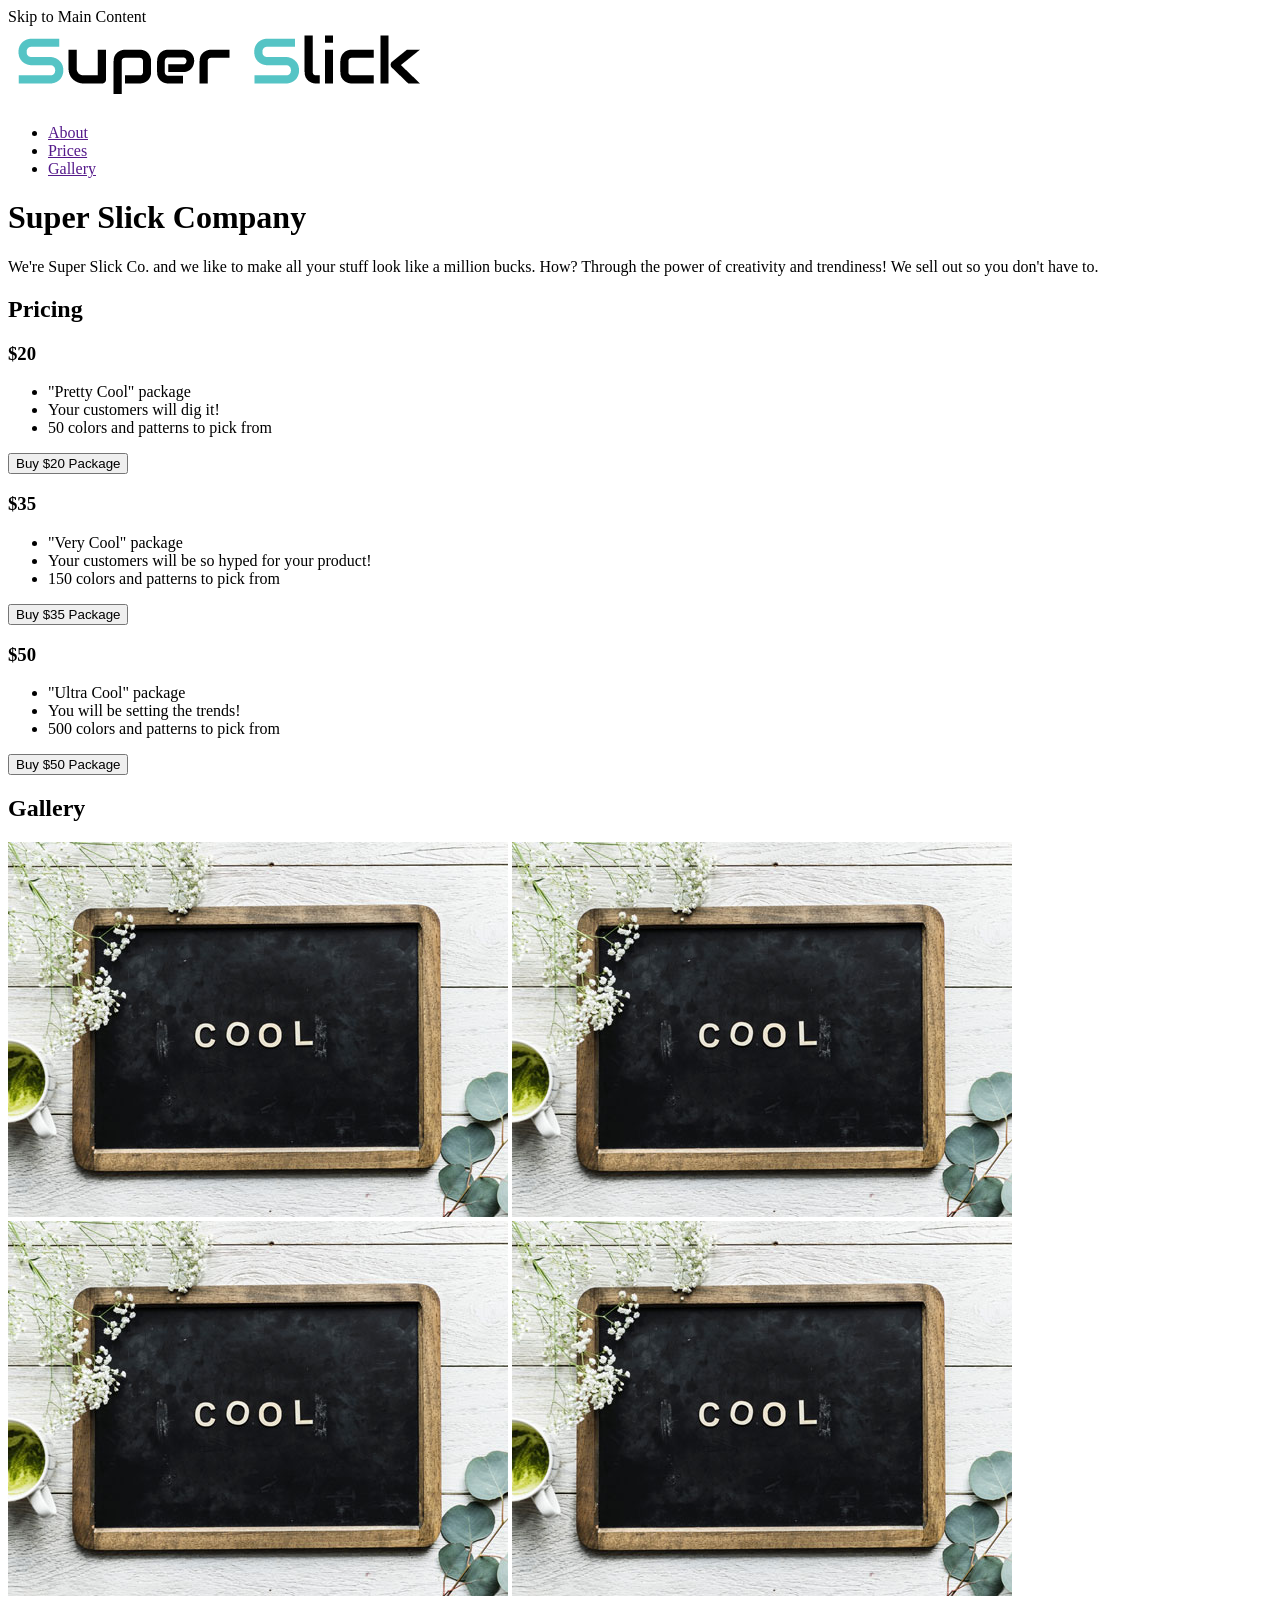
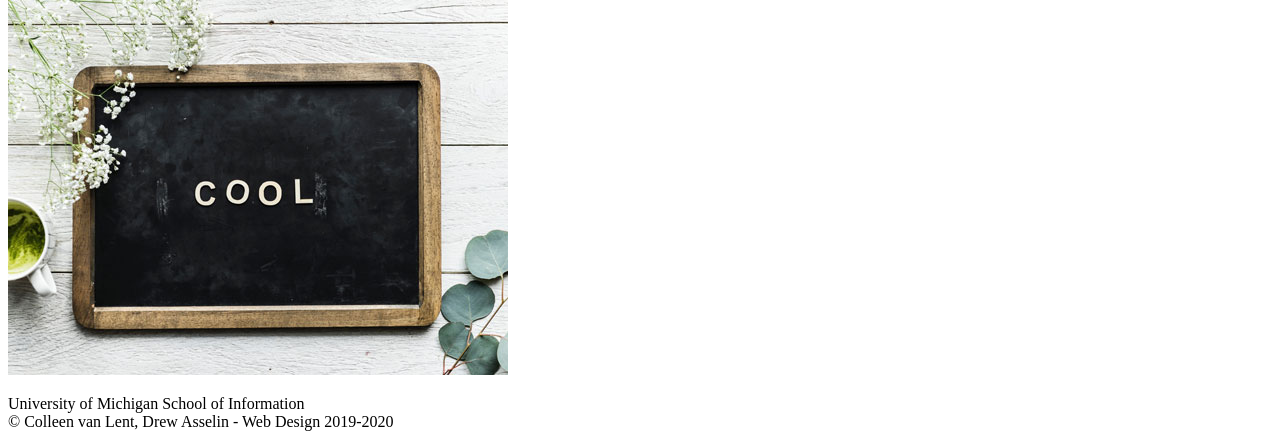
==== homework.html @ a04f10bb "Add files via upload" ====
<!DOCTYPE html>
<html lang="en">
  <head>
    <meta charset="utf-8">

   <title>Super Slick Company</title>
  </head>
  <body>
    <a class = "skip">Skip to Main Content</a>
    <header>
      <img src="images/logo.png" alt="" id = "logo">
      <nav>
        <ul class="nav_links">
          <li class="nav_item"><a href="">About</a></li>
          <li class="nav_item"><a href="">Prices</a></li>
          <li class="nav_item"><a href="">Gallery</a></li>
        </ul>
    </nav>
  </header>
  <main class="about" id="skip">
    <h1>Super Slick Company</h1>

    <p>We're Super Slick Co. and we like to make all your stuff look like a million bucks. How? Through the power of creativity and trendiness! We sell out so you don't have to.</p>

    <h2 id = "pricing">Pricing</h2>
      <div class="pricing">
        <div class="card">
          <header><h3>$20</h3></header>
          <ul>
            <li>"Pretty Cool" package</li>
            <li>Your customers will dig it!</li>
            <li>50 colors and patterns to pick from</li>
          </ul>
          <button>Buy $20 Package</button>
        </div>
        <div class="card card_big">
          <header><h3>$35</h3></header>
          <ul>
            <li>"Very Cool" package</li>
            <li>Your customers will be so hyped for your product!</li>
            <li>150 colors and patterns to pick from</li>
          </ul>
          <button>Buy $35 Package</button>
        </div>
        <div class="card">
          <header><h3>$50</h3></header>
          <ul>
            <li>"Ultra Cool" package</li>
            <li>You will be setting the trends!</li>
            <li>500 colors and patterns to pick from</li>
          </ul>
          <button>Buy $50 Package</button>
        </div>
      </div>

      <h2 id = "gallery">Gallery</h2>
        <div class="gallery"> 
          <img id="image1" src="images/sample.jpg" alt="" />
          <img id="image2" src="images/sample.jpg" alt="" />
          <img id="image3" src="images/sample.jpg" alt="" />
          <img id="image4" src="images/sample.jpg" alt="" />
          <img id="image5" src="images/sample.jpg" alt="" />
        </div>
      </main>

    <footer>
      <p>University of Michigan School of Information <br/>
        &copy; Colleen van Lent, Drew Asselin - Web Design 2019-2020</p>
    </footer>
  </body>
</html>
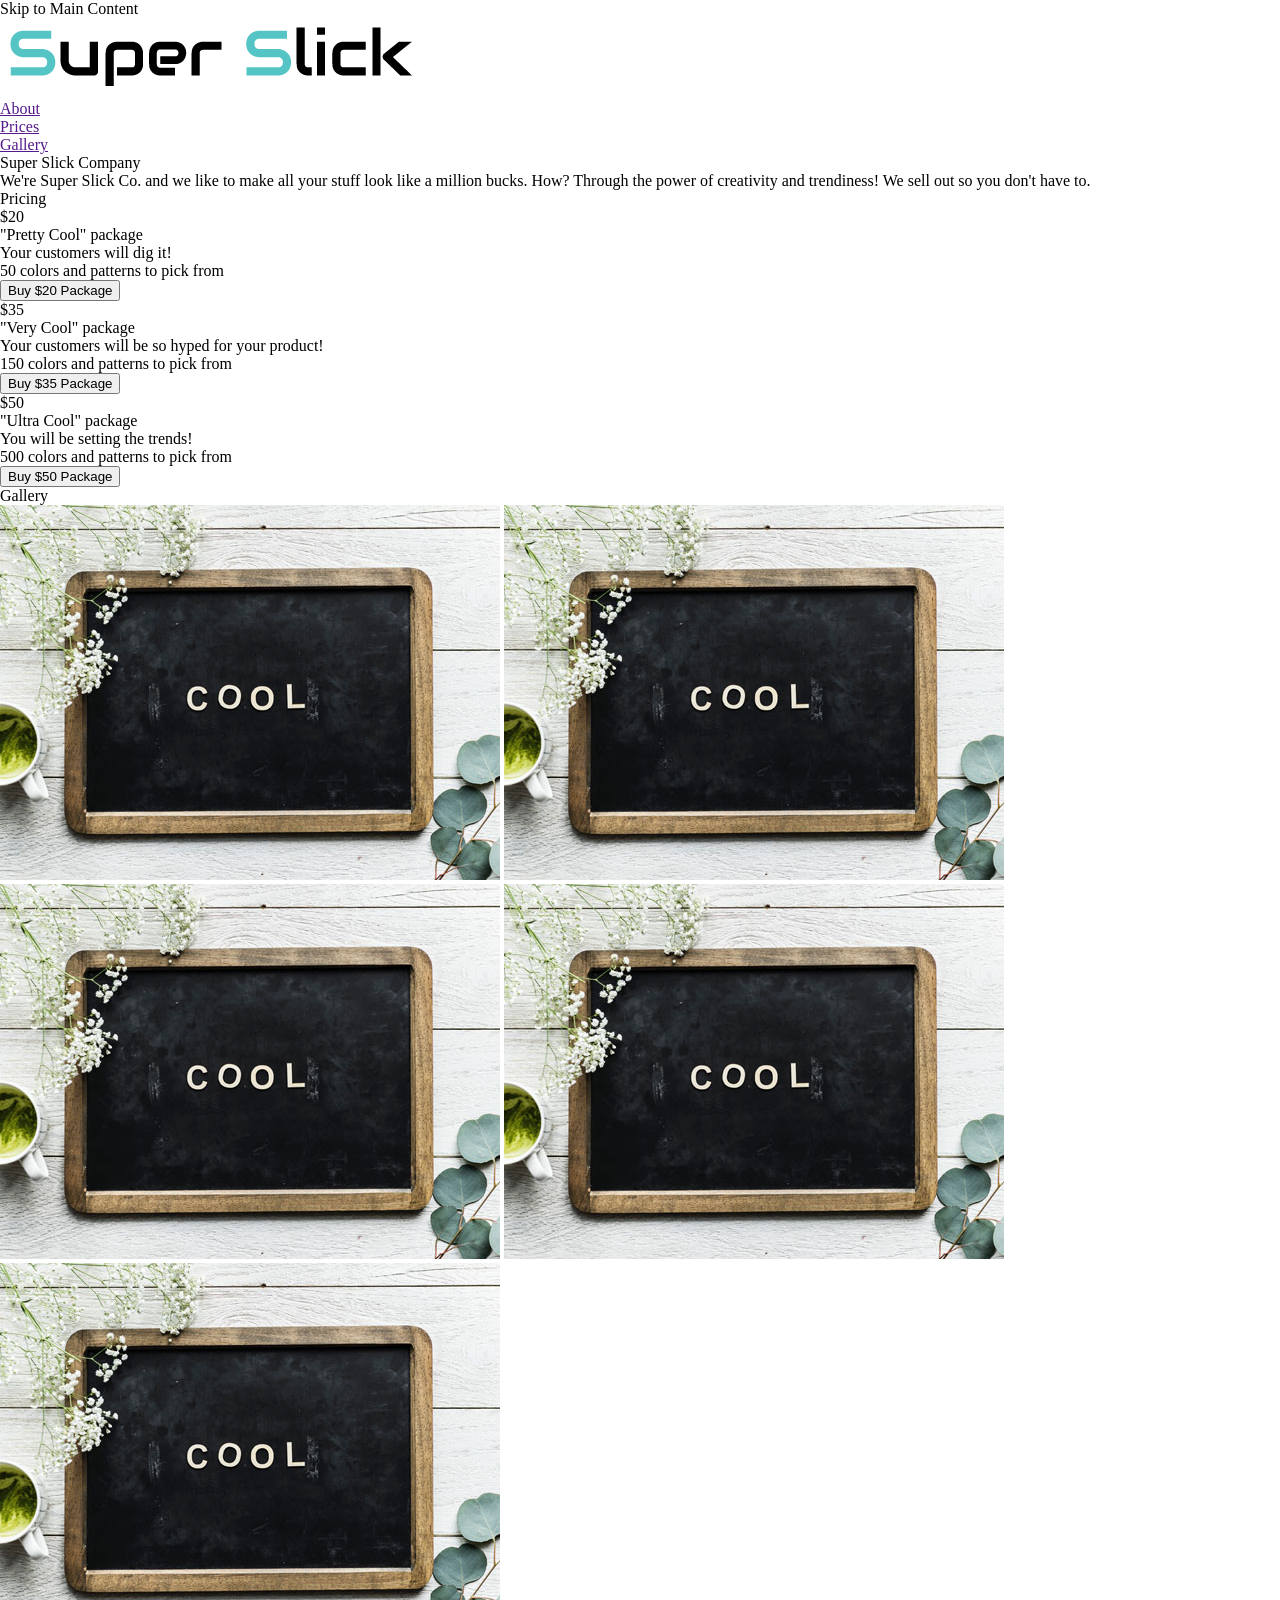
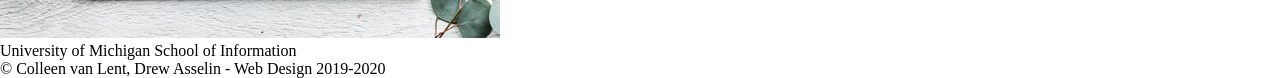
==== commit 3b0fe707: "Update homework.html" ====
--- a/homework.html
+++ b/homework.html
@@ -2,6 +2,9 @@
 <html lang="en">
   <head>
     <meta charset="utf-8">
+    <meta name="viewport" content="width=device-width, initial-scale=1.0">
+    <link rel="stylesheet" type="text/css" href="css/html5reset.css">
+    <link rel="stylesheet" type="text/css" href="css/style.css">
 
    <title>Super Slick Company</title>
   </head>
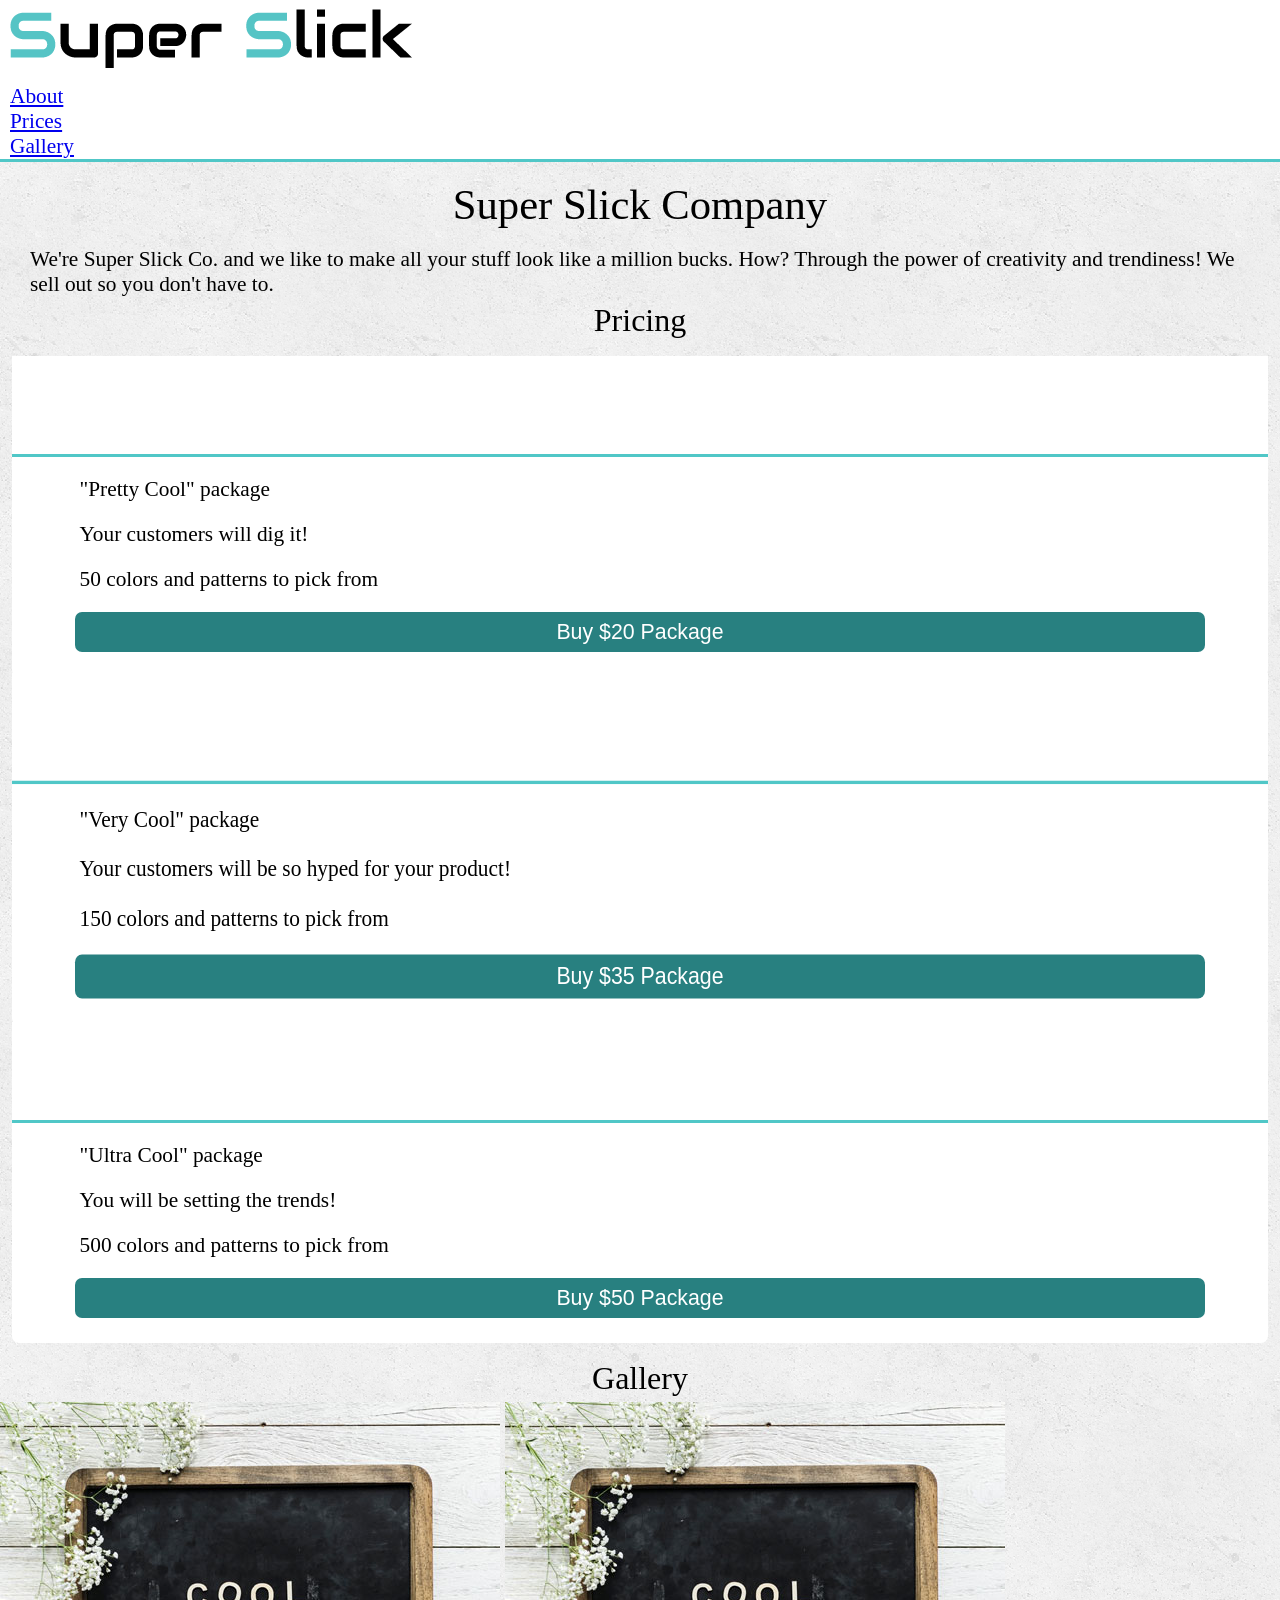
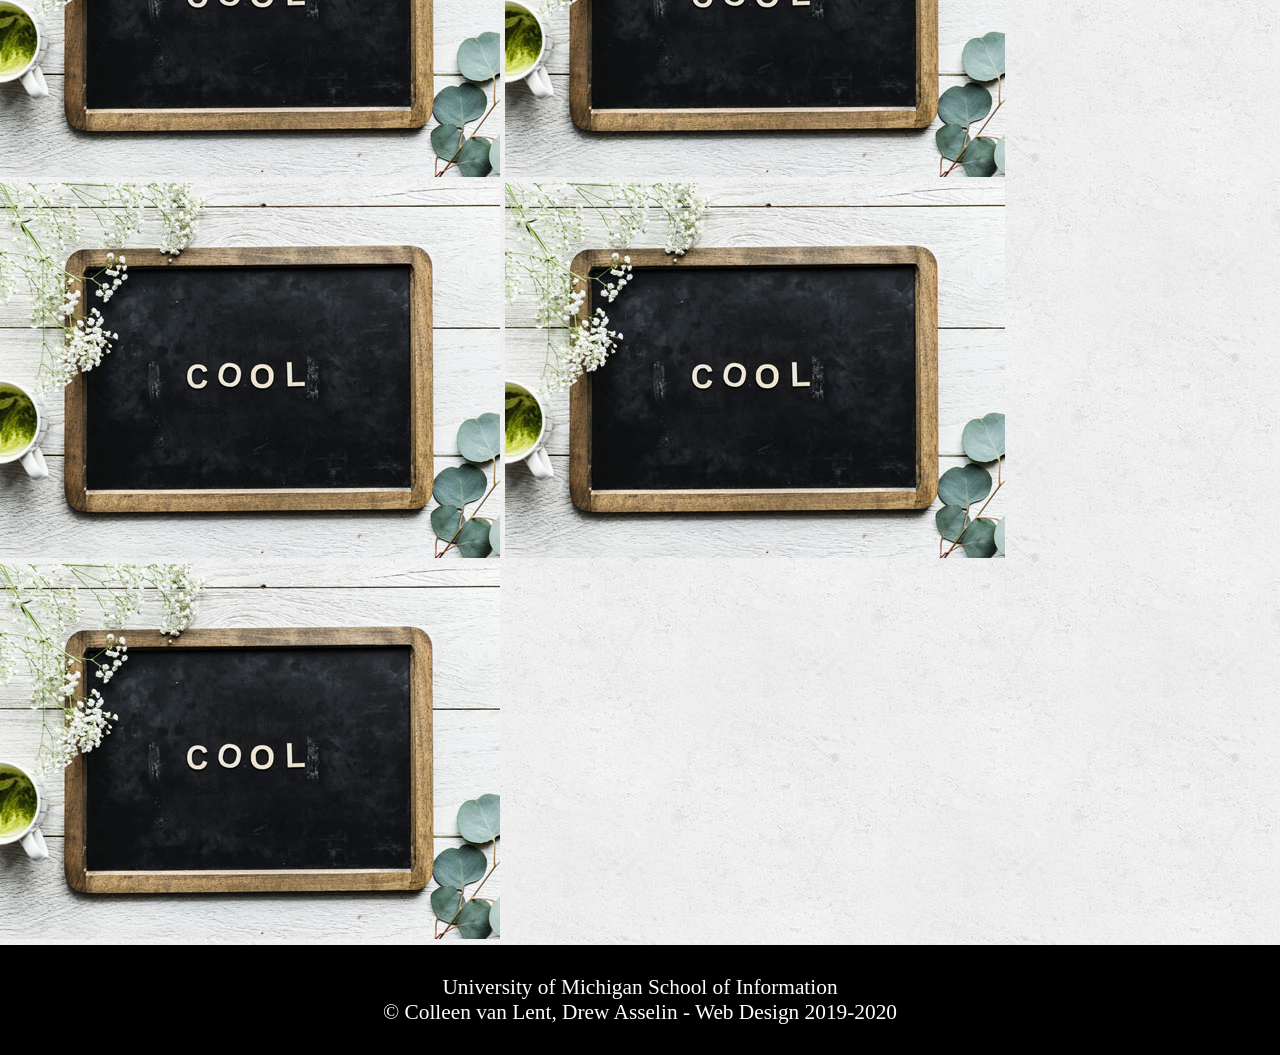
==== commit c838c654: "first" ====
--- a/homework.html
+++ b/homework.html
@@ -4,19 +4,20 @@
     <meta charset="utf-8">
     <meta name="viewport" content="width=device-width, initial-scale=1.0">
     <link rel="stylesheet" type="text/css" href="css/html5reset.css">
-    <link rel="stylesheet" type="text/css" href="css/style.css">
-
-   <title>Super Slick Company</title>
+    <link rel="stylesheet" type="text/css" href="css/starter.css">
+    <link rel="stylesheet" href="https://fonts.googleapis.com/css2?family=Alegreya+Sans+SC&display=swap">
+    <link rel="shortcut icon" type="image/png" href="images/logo_icon.png"/>
+    <title>Super Slick Company</title>
   </head>
   <body>
-    <a class = "skip">Skip to Main Content</a>
+    <a class = "skip" href="#skip">Skip to Main Content</a>
     <header>
       <img src="images/logo.png" alt="" id = "logo">
       <nav>
         <ul class="nav_links">
-          <li class="nav_item"><a href="">About</a></li>
-          <li class="nav_item"><a href="">Prices</a></li>
-          <li class="nav_item"><a href="">Gallery</a></li>
+          <li class="nav_item"><a href="#skip">About</a></li>
+          <li class="nav_item"><a href="#pricing">Prices</a></li>
+          <li class="nav_item"><a href="#gallery">Gallery</a></li>
         </ul>
     </nav>
   </header>
--- a/css/starter.css
+++ b/css/starter.css
@@ -0,0 +1,126 @@
+body{
+    margin: 0;
+    padding: 0;
+    font-size: 16pt; /* test for this! Make all sizes em or rem */
+    background-image: url(../images/concrete_seamless.png);
+
+  }
+  
+  header{
+    background: #fff;
+    border-bottom: 3px solid #50C7C7;
+  }
+  
+  h1{
+    font-size: 2em;
+    text-align: center;
+    line-height: 2;
+  }
+  
+  h2{
+    font-size: 1.5em;
+    text-align: center;
+    padding: 5px;
+  }
+  
+  p {
+    padding: 0 30px;
+  }
+  
+  a.skip{
+    background: white;
+    left: 0;
+    padding: 6px;
+    position: absolute;
+    top: -40px;
+    -webkit-transition: top 1s ease-out;
+    transition: top 1s ease-out;
+    z-index: 1;
+  }
+  
+  a.skip:focus{
+    top:20px;
+    color: black;
+    text-decoration-style: solid;
+  }
+  
+  *:focus{
+    border: 2px solid black;
+  }
+
+
+  .nav_item a{
+    padding: 10px;
+  }
+  
+  .nav_item a:hover, a:focus{
+    color: #50C7C7;
+    text-decoration: underline;
+    -webkit-text-decoration-style: dotted;
+            text-decoration-style: dotted;
+  }
+
+  .pricing{
+    min-height: 475px;
+  }
+
+  .card {
+    margin: 12px;
+    background: #fff;
+    border-radius: 7px;
+    padding: 0 0 25px 0;
+  
+  }
+
+  .card > ul{
+    list-style: none;
+    padding-left: 5px;
+  }
+  
+  .card > ul li {
+    width: 90%;
+    margin: 20px auto;
+    
+  }
+
+.card button{
+    width: 90%;
+    height: 40px;
+    border: 0;
+    margin-left: 5%;
+    border-radius: 7px;
+    background: #288080;
+    color: white;
+    font-size: 1em;
+  }
+  
+  .card h3{
+    font-size: 4em;
+    color: white;
+    text-align: center;
+  }
+  
+  .card_big{
+    -webkit-transform: initial;
+            transform: initial;
+  }
+
+  .gallery{
+    min-height: 600px;
+  }
+  
+  footer{
+    background-color: black;
+    color: white;
+    padding: 30px;
+    text-align: center;
+  }
+
+  @media screen and (min-width: 850px){
+    .card_big{
+        -webkit-transform: scaleY(1.1);
+        transform: scaleY(1.1);
+        z-index: -99;
+  }
+}
+  
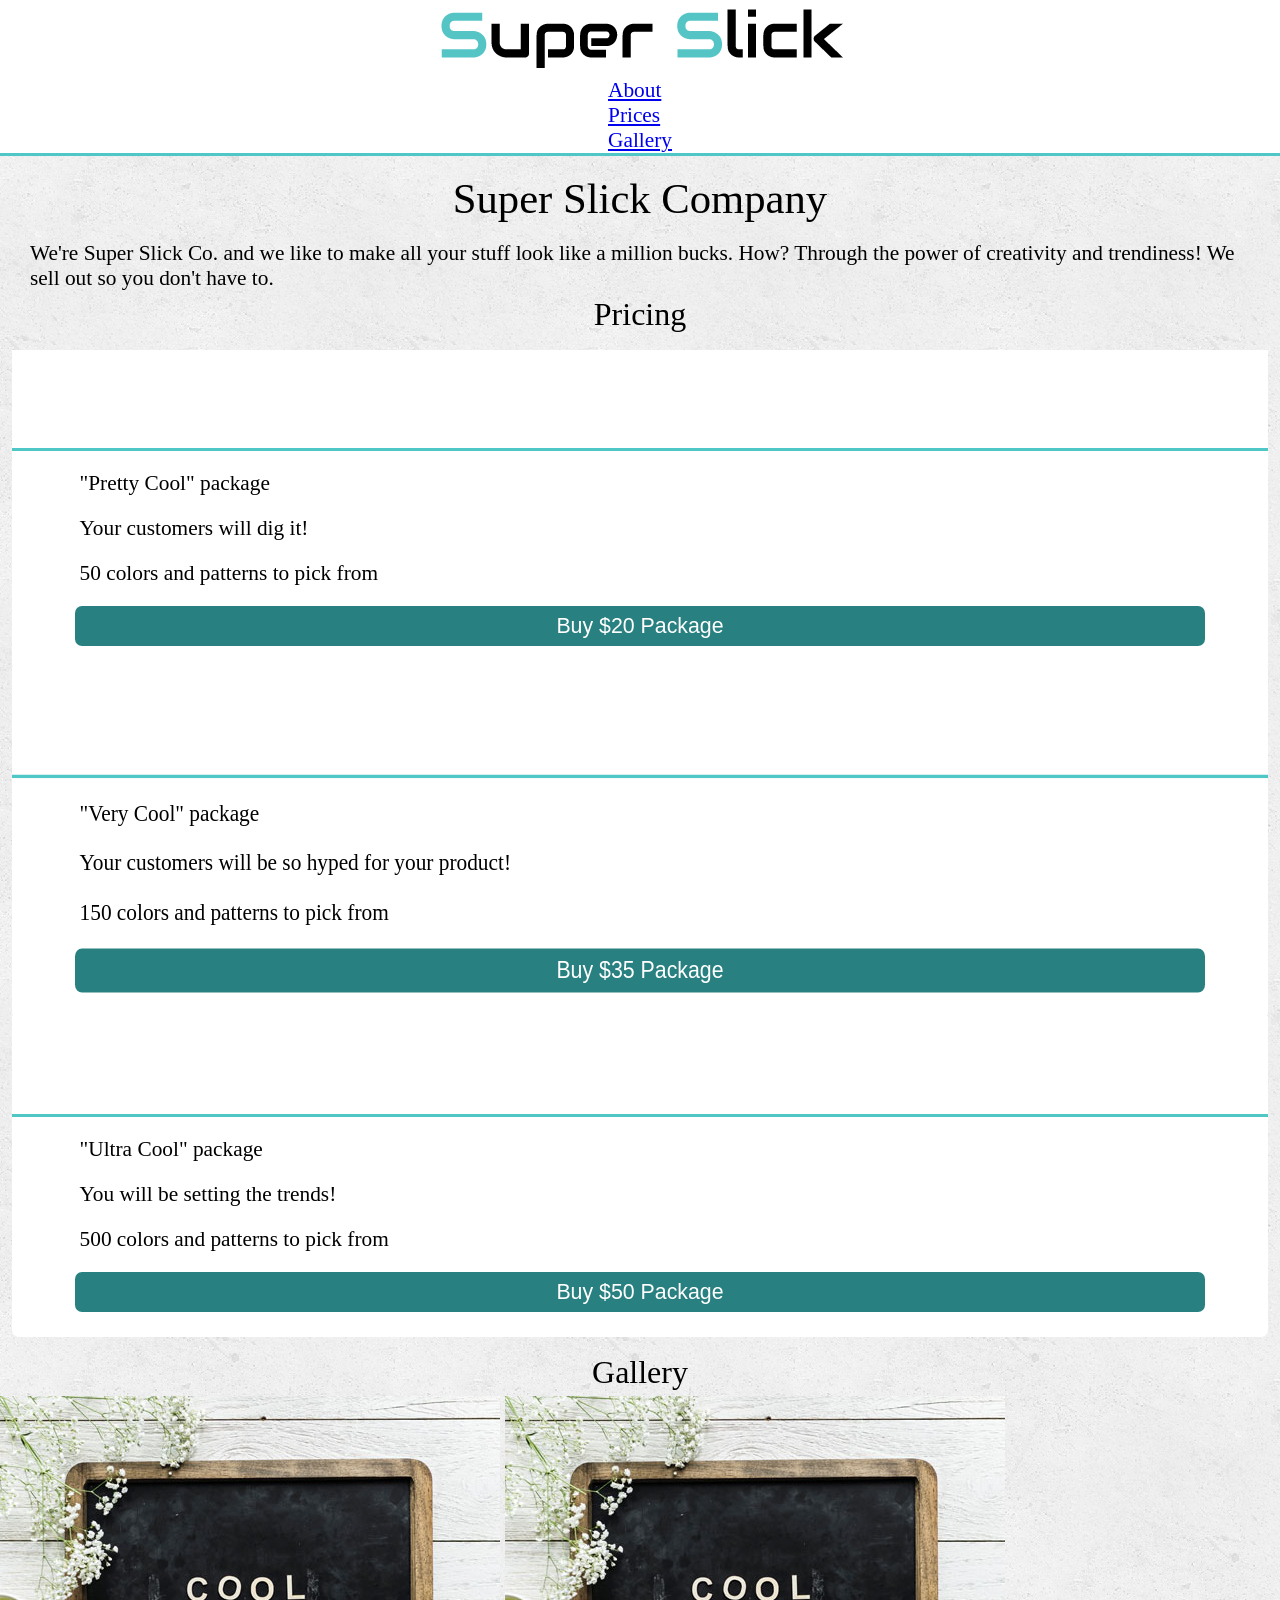
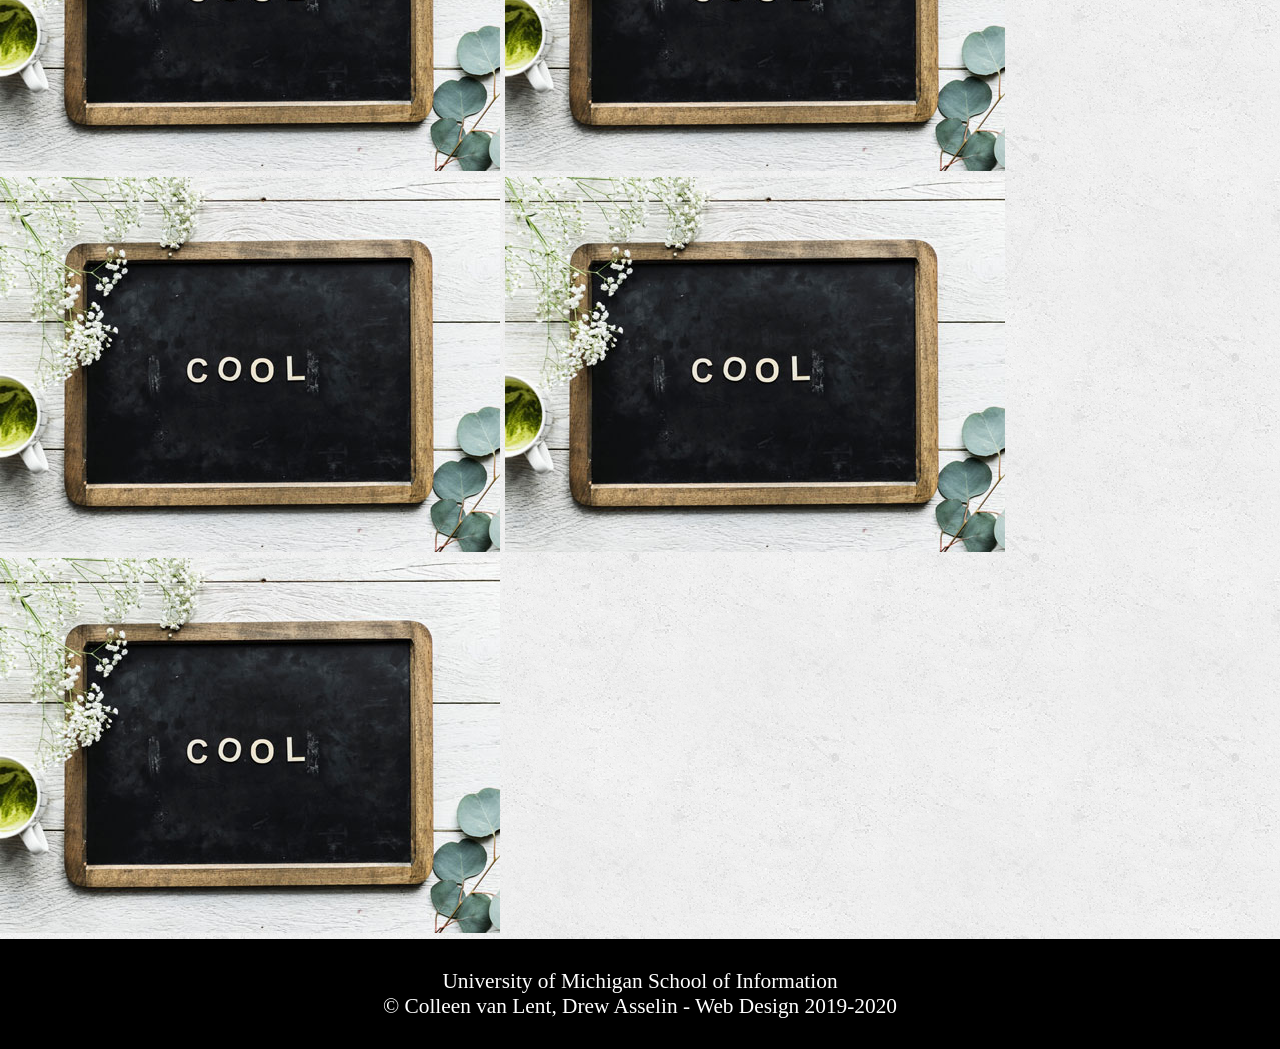
==== commit 8659bc93: "Update homework.html" ====
--- a/homework.html
+++ b/homework.html
@@ -1,7 +1,7 @@
 <!DOCTYPE html>
 <html lang="en">
   <head>
-    <meta charset="utf-8">
+    <meta charset="UTF-8">
     <meta name="viewport" content="width=device-width, initial-scale=1.0">
     <link rel="stylesheet" type="text/css" href="css/html5reset.css">
     <link rel="stylesheet" type="text/css" href="css/starter.css">
--- a/css/starter.css
+++ b/css/starter.css
@@ -3,14 +3,23 @@
     padding: 0;
     font-size: 16pt; /* test for this! Make all sizes em or rem */
     background-image: url(../images/concrete_seamless.png);
+    background-color: #f1f1f1;
+    
+
+
 
   }
   
   header{
     background: #fff;
     border-bottom: 3px solid #50C7C7;
+    display: flex;
+    flex-flow: column wrap;
+    align-content: center;
+    align-items: center;
+      
   }
-  
+
   h1{
     font-size: 2em;
     text-align: center;
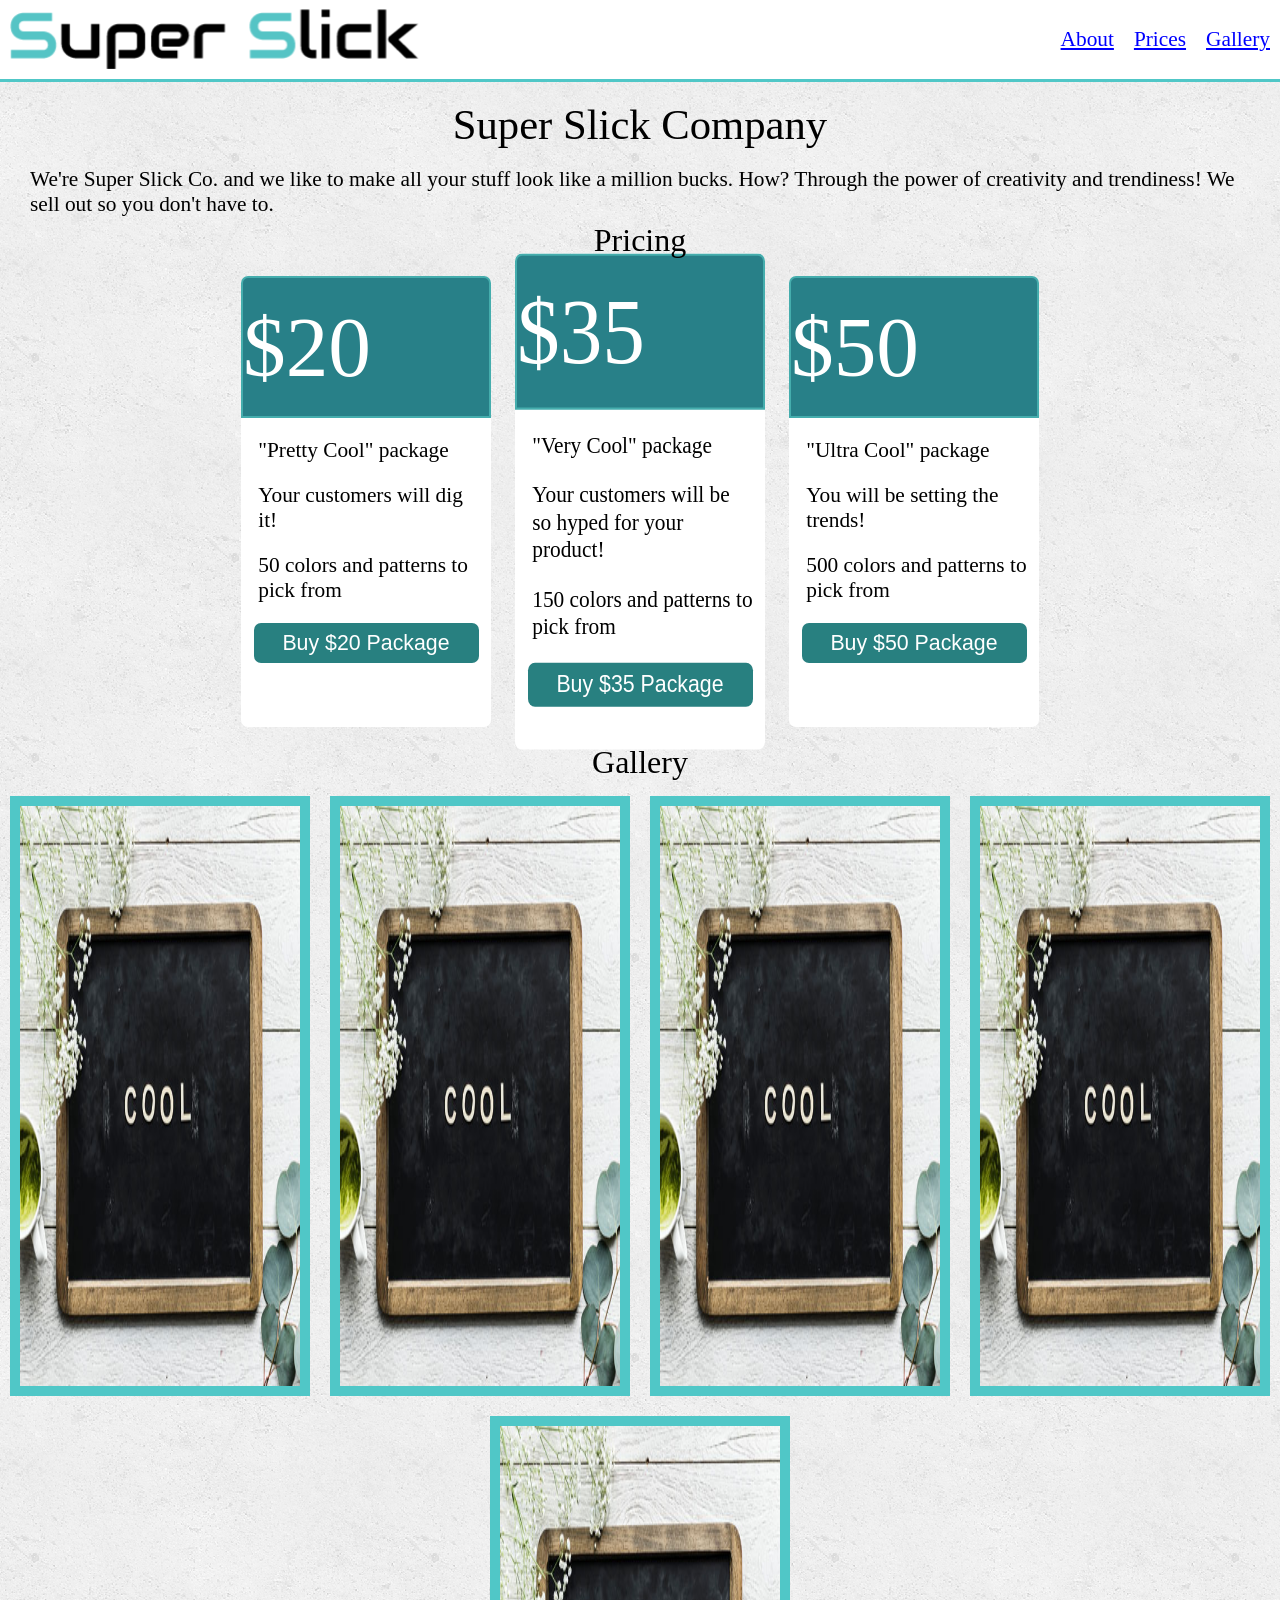
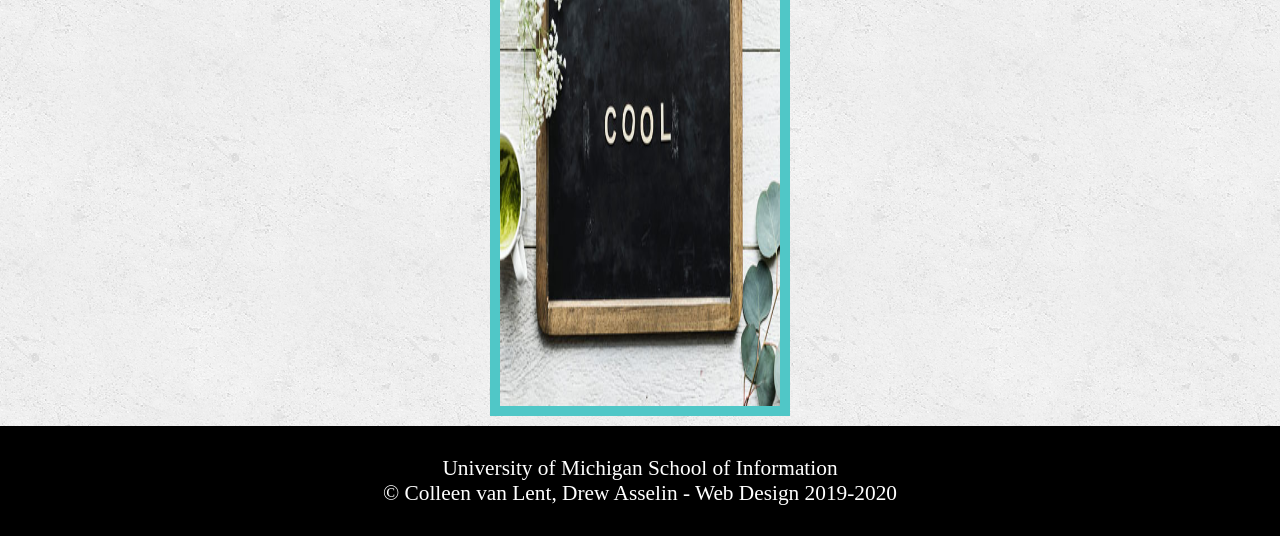
==== commit 7237b92c: "final" ====
--- a/homework.html
+++ b/homework.html
@@ -5,6 +5,7 @@
     <meta name="viewport" content="width=device-width, initial-scale=1.0">
     <link rel="stylesheet" type="text/css" href="css/html5reset.css">
     <link rel="stylesheet" type="text/css" href="css/starter.css">
+    <link rel="stylesheet" type="text/css" href="css/style.css">
     <link rel="stylesheet" href="https://fonts.googleapis.com/css2?family=Alegreya+Sans+SC&display=swap">
     <link rel="shortcut icon" type="image/png" href="images/logo_icon.png"/>
     <title>Super Slick Company</title>
--- a/css/starter.css
+++ b/css/starter.css
@@ -2,24 +2,13 @@
     margin: 0;
     padding: 0;
     font-size: 16pt; /* test for this! Make all sizes em or rem */
-    background-image: url(../images/concrete_seamless.png);
-    background-color: #f1f1f1;
-    
-
-
-
   }
   
   header{
     background: #fff;
     border-bottom: 3px solid #50C7C7;
-    display: flex;
-    flex-flow: column wrap;
-    align-content: center;
-    align-items: center;
-      
   }
-
+  
   h1{
     font-size: 2em;
     text-align: center;
@@ -131,5 +120,4 @@
         transform: scaleY(1.1);
         z-index: -99;
   }
-}
-  +}
--- a/css/style.css
+++ b/css/style.css
@@ -0,0 +1,254 @@
+body{
+    margin: 0;
+    padding: 0;
+    font-size: 16pt; /* test for this! Make all sizes em or rem */
+    background-image: url(../images/concrete_seamless.png);
+    background-color: #f1f1f1;
+    font-family: "Alegreya Sans SC", serif;
+
+
+
+  }
+  
+  header{
+    background: #fff;
+    border-bottom: 3px solid #50C7C7;
+    display: flex;
+    flex-flow: column wrap;
+    align-content: center;
+    align-items: center; 
+    justify-content: center;
+      
+  }
+
+  h1{
+    font-size: 2em;
+    text-align: center;
+    line-height: 2;
+  }
+  
+  h2{
+    font-size: 1.5em;
+    text-align: center;
+    padding: 5px;
+  }
+  
+  p {
+    padding: 0 30px;
+  }
+  
+  a.skip{
+    background: white;
+    left: 0;
+    padding: 6px;
+    position: absolute;
+    top: -40px;
+    -webkit-transition: top 1s ease-out;
+    transition: top 1s ease-out;
+    z-index: 1;
+  }
+  
+  a.skip:focus{
+    top:20px;
+    color: black;
+    text-decoration-style: solid;
+  }
+  
+  *:focus{
+    border: 2px solid black;
+  }
+ 
+  .nav_links{
+    display: flex;
+    flex-flow: column wrap ;
+    align-content: center;
+    
+
+  }
+  .nav_item a{
+    padding: 10px;
+    color: blue;
+  }
+  
+
+.nav_item a:visited{
+  color: blue;
+}
+  .nav_item a:hover, a:focus{
+    color: #50C7C7;
+    text-decoration: underline;
+    -webkit-text-decoration-style: dotted;
+            text-decoration-style: dotted;
+  }
+
+  .pricing{
+    min-height: 475px;
+    display: flex;
+    flex-flow: column wrap;
+    justify-content: center;
+    align-content: center;
+    z-index: 0;
+    
+    
+  }
+
+  .card {
+    margin: 12px;
+    background: #fff;
+    border-radius: 7px;
+    padding: 0 0 25px 0;
+    display: flex;
+    flex-basis: 450px;
+    flex-flow: column ;
+    align-content: center;
+    z-index: 0;
+    
+  }
+
+  .card header{
+    background: #288088;
+    background-size: cover;
+    border: solid 2px #45ADAD;
+    padding-top: 20px;
+    padding-bottom: 20px;
+    border-top-left-radius: 7px;
+    border-top-right-radius: 7px;
+  }
+
+  .card > ul{
+    list-style: none;
+    padding-left: 5px;
+  }
+  
+  .card > ul li {
+    width: 90%;
+    margin: 20px auto;
+    
+  }
+
+.card button{
+    width: 90%;
+    height: 40px;
+    border: 0;
+    margin-left: 5%;
+    border-radius: 7px;
+    background: #288080;
+    color: white;
+    font-size: 1em;
+  }
+  
+  .card h3{
+    font-size: 4em;
+    color: white;
+    text-align: center;
+  }
+  
+  .card_big{
+    -webkit-transform: initial;
+            transform: initial;
+  }
+
+  .gallery{
+    display: flex;
+    flex-flow: row wrap;
+    justify-content: center;
+    justify-items: center;
+
+  }
+  .gallery  #image1, #image2, #image3, #image4, #image5{
+    min-height: 600px;
+    border: solid 10px #50C7C7;
+    margin: 10px 10px 10px 10px;
+    width: 300px;
+    
+  }
+  /*Keyframes for animation*/
+  @-webkit-keyframes grow{
+    from {width: 50px; opacity: 0;}
+    to {width: 425px; opacity: 1;}
+    
+  }
+  
+  @keyframes grow{
+    
+    from {width: 50px; opacity: 0;}
+    to {width: 425px; opacity: 1;}
+    
+  
+  }
+  #logo{
+    animation-name: grow;
+    animation-duration: 5s;
+    animation-fill-mode: forwards;
+    
+  }
+  footer{
+    background-color: black;
+    color: white;
+    padding: 30px;
+    text-align: center;
+  }
+
+  @media screen and (min-width: 850px){
+    .card_big{
+        -webkit-transform: scaleY(1.1);
+        transform: scaleY(1.1);
+        z-index: -99;
+  }
+  
+    header{
+      background: #fff;
+      border-bottom: 3px solid #50C7C7;
+     display: flex;
+      flex-flow: row  ;
+      justify-content: space-between;
+      position: sticky;
+      top: 0px;
+      z-index: 1;
+    
+    
+      }
+  
+      .nav_links{
+        display: flex;
+        flex-flow: row;
+      }
+      .card {
+        
+        display: flex;
+        flex-flow: column nowrap;
+        flex-basis: 250px;
+        
+  
+      }
+      .card header{
+        background: #288088;
+        background-size: cover;
+        border: solid 2px #45ADAD;
+        padding-top: 20px;
+        padding-bottom: 20px;
+        border-top-left-radius: 7px;
+        border-top-right-radius: 7px;
+      }
+
+      
+
+      .pricing{
+        
+        display: flex;
+        flex-flow: row nowrap;
+        
+        
+        
+        
+      }
+
+
+
+    }
+    @media (prefers-reduced-motion) {
+      #logo {
+        animation: none;
+      }
+    }
+
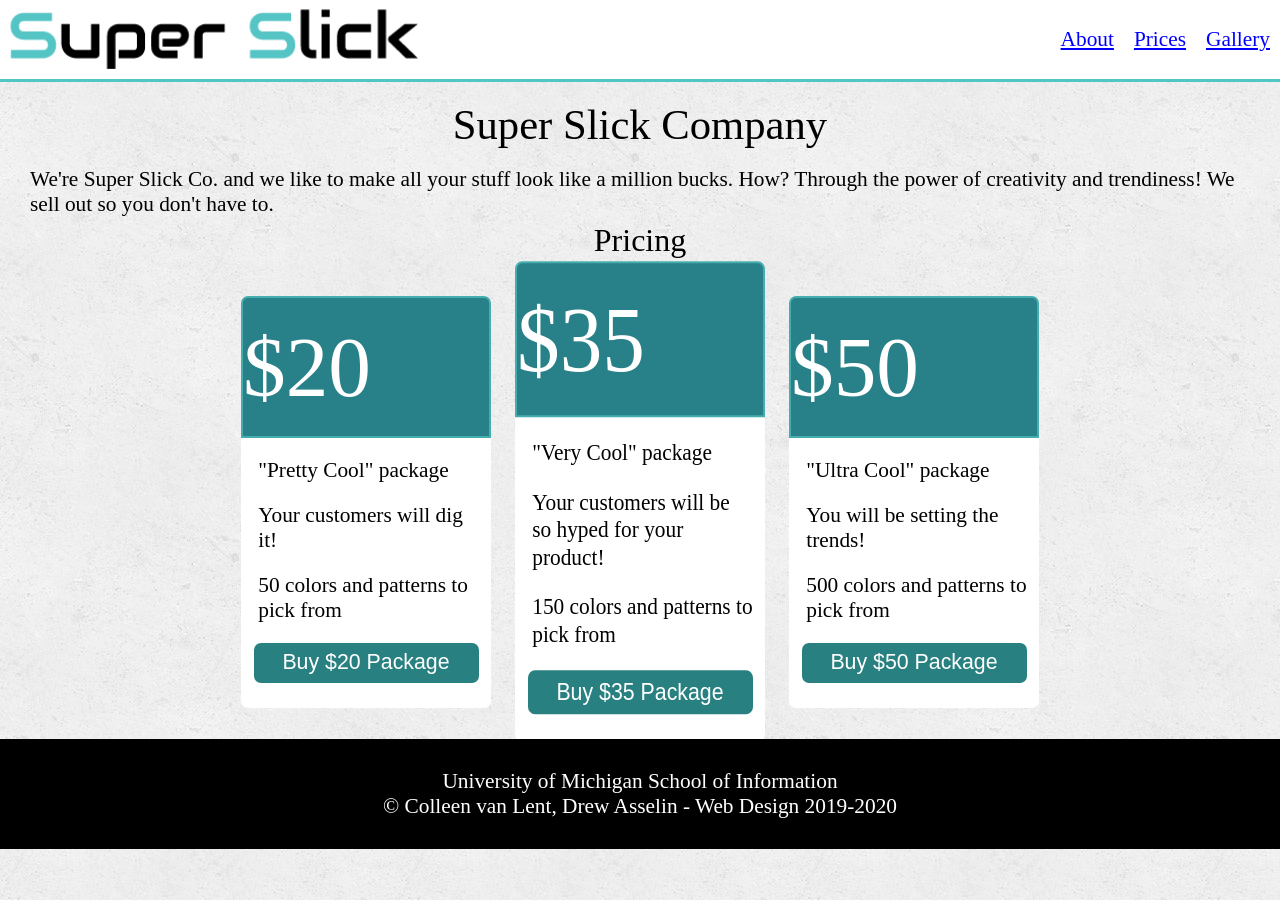
==== commit 6ac205b9: "thumbs" ====
--- a/homework.html
+++ b/homework.html
@@ -32,27 +32,27 @@
         <div class="card">
           <header><h3>$20</h3></header>
           <ul>
-            <li>"Pretty Cool" package</li>
-            <li>Your customers will dig it!</li>
-            <li>50 colors and patterns to pick from</li>
+            <li class="before">"Pretty Cool" package</li>
+            <li class="after">Your customers will dig it!</li>
+            <li class="before">50 colors and patterns to pick from</li>
           </ul>
           <button>Buy $20 Package</button>
         </div>
         <div class="card card_big">
           <header><h3>$35</h3></header>
           <ul>
-            <li>"Very Cool" package</li>
-            <li>Your customers will be so hyped for your product!</li>
-            <li>150 colors and patterns to pick from</li>
+            <li class="before">"Very Cool" package</li>
+            <li class="after">Your customers will be so hyped for your product!</li>
+            <li class="before">150 colors and patterns to pick from</li>
           </ul>
           <button>Buy $35 Package</button>
         </div>
         <div class="card">
           <header><h3>$50</h3></header>
           <ul>
-            <li>"Ultra Cool" package</li>
-            <li>You will be setting the trends!</li>
-            <li>500 colors and patterns to pick from</li>
+            <li class="before">"Ultra Cool" package</li>
+            <li class="after">You will be setting the trends!</li>
+            <li class="before">500 colors and patterns to pick from</li>
           </ul>
           <button>Buy $50 Package</button>
         </div>
--- a/css/style.css
+++ b/css/style.css
@@ -5,7 +5,7 @@
     background-image: url(../images/concrete_seamless.png);
     background-color: #f1f1f1;
     font-family: "Alegreya Sans SC", serif;
-
+    
 
 
   }
@@ -14,10 +14,9 @@
     background: #fff;
     border-bottom: 3px solid #50C7C7;
     display: flex;
-    flex-flow: column wrap;
-    align-content: center;
+    flex-flow: column;
     align-items: center; 
-    justify-content: center;
+    
       
   }
 
@@ -35,7 +34,18 @@
   
   p {
     padding: 0 30px;
-  }
+    
+
+  }
+  p::before {
+    padding: 0 30px;
+    content: 👍;
+      
+  
+    }
+    
+
+  
   
   a.skip{
     background: white;
@@ -60,8 +70,8 @@
  
   .nav_links{
     display: flex;
-    flex-flow: column wrap ;
-    align-content: center;
+    flex-flow: column;
+    align-items: center;
     
 
   }
@@ -84,9 +94,9 @@
   .pricing{
     min-height: 475px;
     display: flex;
-    flex-flow: column wrap;
+    flex-flow: row wrap;
     justify-content: center;
-    align-content: center;
+    align-items: center;
     z-index: 0;
     
     
@@ -100,7 +110,7 @@
     display: flex;
     flex-basis: 450px;
     flex-flow: column ;
-    align-content: center;
+    
     z-index: 0;
     
   }
@@ -125,7 +135,7 @@
     margin: 20px auto;
     
   }
-
+  
 .card button{
     width: 90%;
     height: 40px;
@@ -135,6 +145,10 @@
     background: #288080;
     color: white;
     font-size: 1em;
+
+    
+    
+    
   }
   
   .card h3{
@@ -150,9 +164,9 @@
 
   .gallery{
     display: flex;
-    flex-flow: row wrap;
+    flex-wrap: wrap;
     justify-content: center;
-    justify-items: center;
+    
 
   }
   .gallery  #image1, #image2, #image3, #image4, #image5{
@@ -199,9 +213,10 @@
     header{
       background: #fff;
       border-bottom: 3px solid #50C7C7;
-     display: flex;
-      flex-flow: row  ;
+      display: flex;
+      flex-flow: row;
       justify-content: space-between;
+      align-items: center;
       position: sticky;
       top: 0px;
       z-index: 1;
@@ -211,12 +226,12 @@
   
       .nav_links{
         display: flex;
-        flex-flow: row;
+        flex-direction: row;
       }
       .card {
         
         display: flex;
-        flex-flow: column nowrap;
+        flex-direction: column;
         flex-basis: 250px;
         
   
@@ -243,12 +258,78 @@
         
       }
 
-
+      
 
     }
+
     @media (prefers-reduced-motion) {
       #logo {
         animation: none;
       }
     }
 
+
+    @media print{
+
+      body{
+        margin: 0;
+        padding: 0;
+        font-size: 16pt; /* test for this! Make all sizes em or rem */
+        background-color: #f1f1f1;
+        background-image: none;
+        font-family: "Alegreya Sans SC", serif;
+        
+      }
+      
+      .before::before {
+        
+        content: "\01F44D";
+        
+      }
+      .after::after {
+        content: "\01F44D";
+      }
+      nav{
+        width: 100%;
+      }
+      
+
+      .card button{
+        text-align: center;
+      }
+
+      .nav_links{
+        display: flex;
+        flex-direction: row;
+        justify-content: space-around;
+  
+      }
+      .pricing{
+        display: flex;
+        flex-flow: row ;
+        align-content: flex-end;
+        
+
+      }
+      .card{
+        border: 2px solid #45ADAD;
+        flex-basis: 250px;
+        display: flex;
+        align-content: center;
+
+      }
+
+
+
+      }
+      .gallery{
+        display: none;
+      }  
+
+      #gallery{
+        display: none;
+      }  
+      
+    }
+
+
